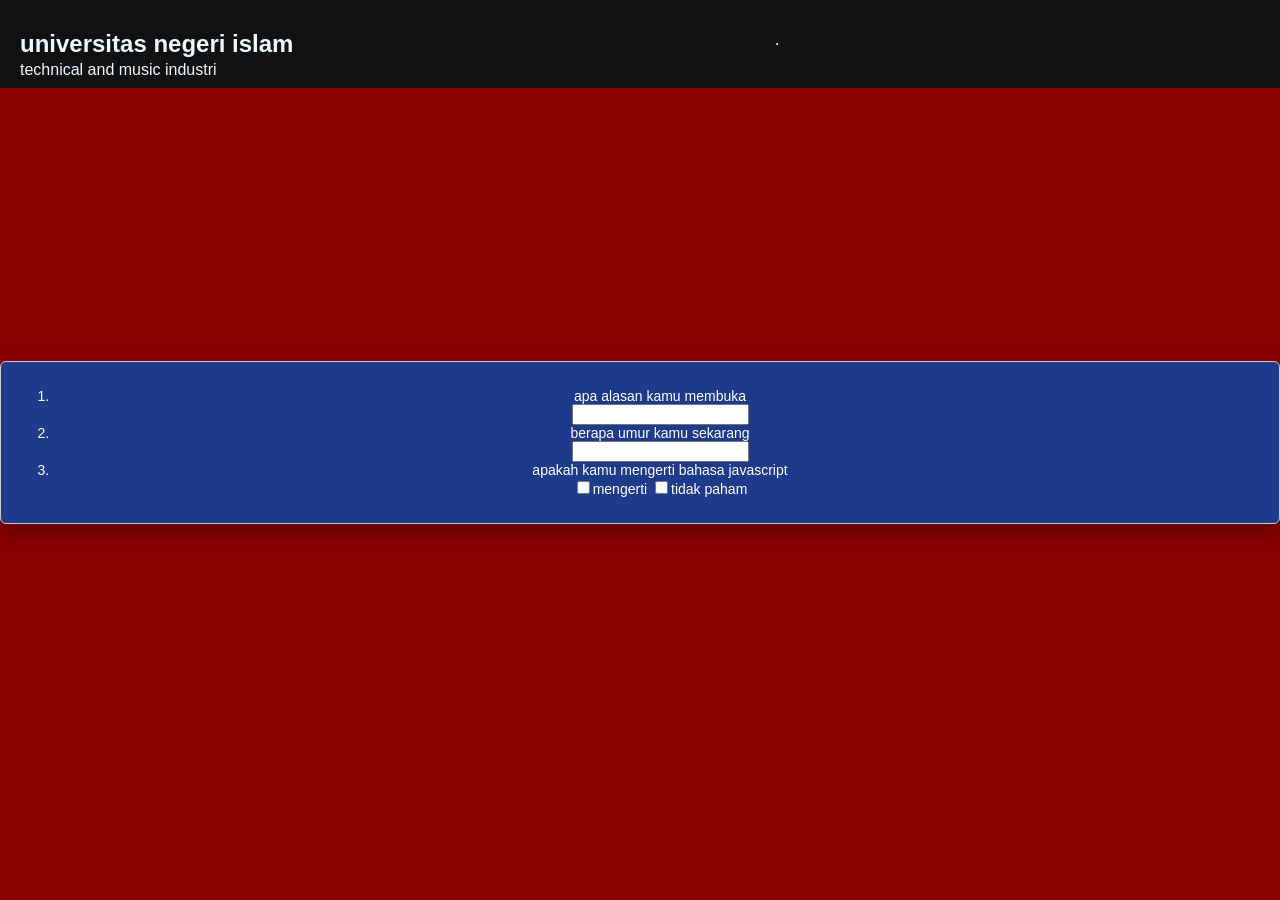
==== form.html @ 667ea2a0 "commit pertama" ====
<!DOCTYPE html>
<html lang="en">
<head>
    <meta charset="UTF-8">
    <meta name="viewport" content="width=device-width, initial-scale=1.0">
    <title>formulir</title>
    <link rel="stylesheet" href="style2.css">
</head>
<body>
    
        <nav class="navbar">
            <h1 class="logo">universitas negeri islam</h1><hr>
            <p style="position: absolute;top:45px;">technical and music industri</p>
        </nav>
    <form class="isi">
        <ol>
            <li>apa alasan kamu membuka</li>
            <input type="text">
            <li>berapa umur kamu sekarang</li>
            <input type="number">
            <li>apakah kamu mengerti bahasa javascript</li>
            <input type="checkbox">mengerti
            <input type="checkbox">tidak paham
        </ol>
        

    </form>
</body>
</html>
---- style2.css ----
/* Mengatur agar body menggunakan Flexbox agar form bisa pas di tengah layar */
body {
    background-color: #8B0000; /* Warna merah marun yang lebih elegan */
    margin: 0;
    min-height: 100vh; /* Tinggi penuh layar */
    display: flex;
    flex-direction: column; /* Menyusun navbar di atas, form di tengah */
    justify-content: center;
    align-items: center;
    font-family: 'Gill Sans', 'Gill Sans MT', Calibri, 'Trebuchet MS', sans-serif;
}

/* Mempercantik Navbar */
.navbar {
    width: 100%;
    position: fixed; /* Supaya navbar tetap menempel di atas */
    top: 0;
    display: flex;
    justify-content: space-between;
    align-items: center;
    padding: 10px 20px;
    background-color: #111; /* Hitam pekat */
    color: aliceblue;
    box-sizing: border-box; /* Menerapkan border-box yang kita bahas tadi! */
}

.logo {
    font-weight: bold;
}

/* Mempercantik Kotak Form Login (menyesuaikan class .login / .isi kamu) */
.login, .isi {
    background-color: #1e3a8a; /* Biru tua yang modern */
    width: 320px;
    padding: 30px;
    border-radius: 12px; /* Membuat sudut kotak melengkung halus */
    box-shadow: 0 8px 20px rgba(0, 0, 0, 0.3); /* Memberikan efek bayangan */
    text-align: center;
    color: white;
    box-sizing: border-box; /* Supaya padding tidak merusak ukuran */
    
}

/* Judul LOGIN */
.nama {
    margin-top: 0;
    letter-spacing: 2px;
    margin-bottom: 20px;
}

/* Mempercantik Kotak Input */
.isi {
    width: 100%;
    padding: 12px;
    margin-bottom: 15px;
    border: 1px solid #ccc;
    border-radius: 6px;
    box-sizing: border-box;
    font-size: 14px;
}

/* Mempercantik Tombol (Submit & Reset) */
.login button, .isi button {
    width: 48%; /* Supaya tombol bisa berdampingan */
    padding: 10px;
    border: none;
    border-radius: 6px;
    font-weight: bold;
    cursor: pointer;
    transition: 0.2s; /* Efek transisi halus saat disentuh */
}
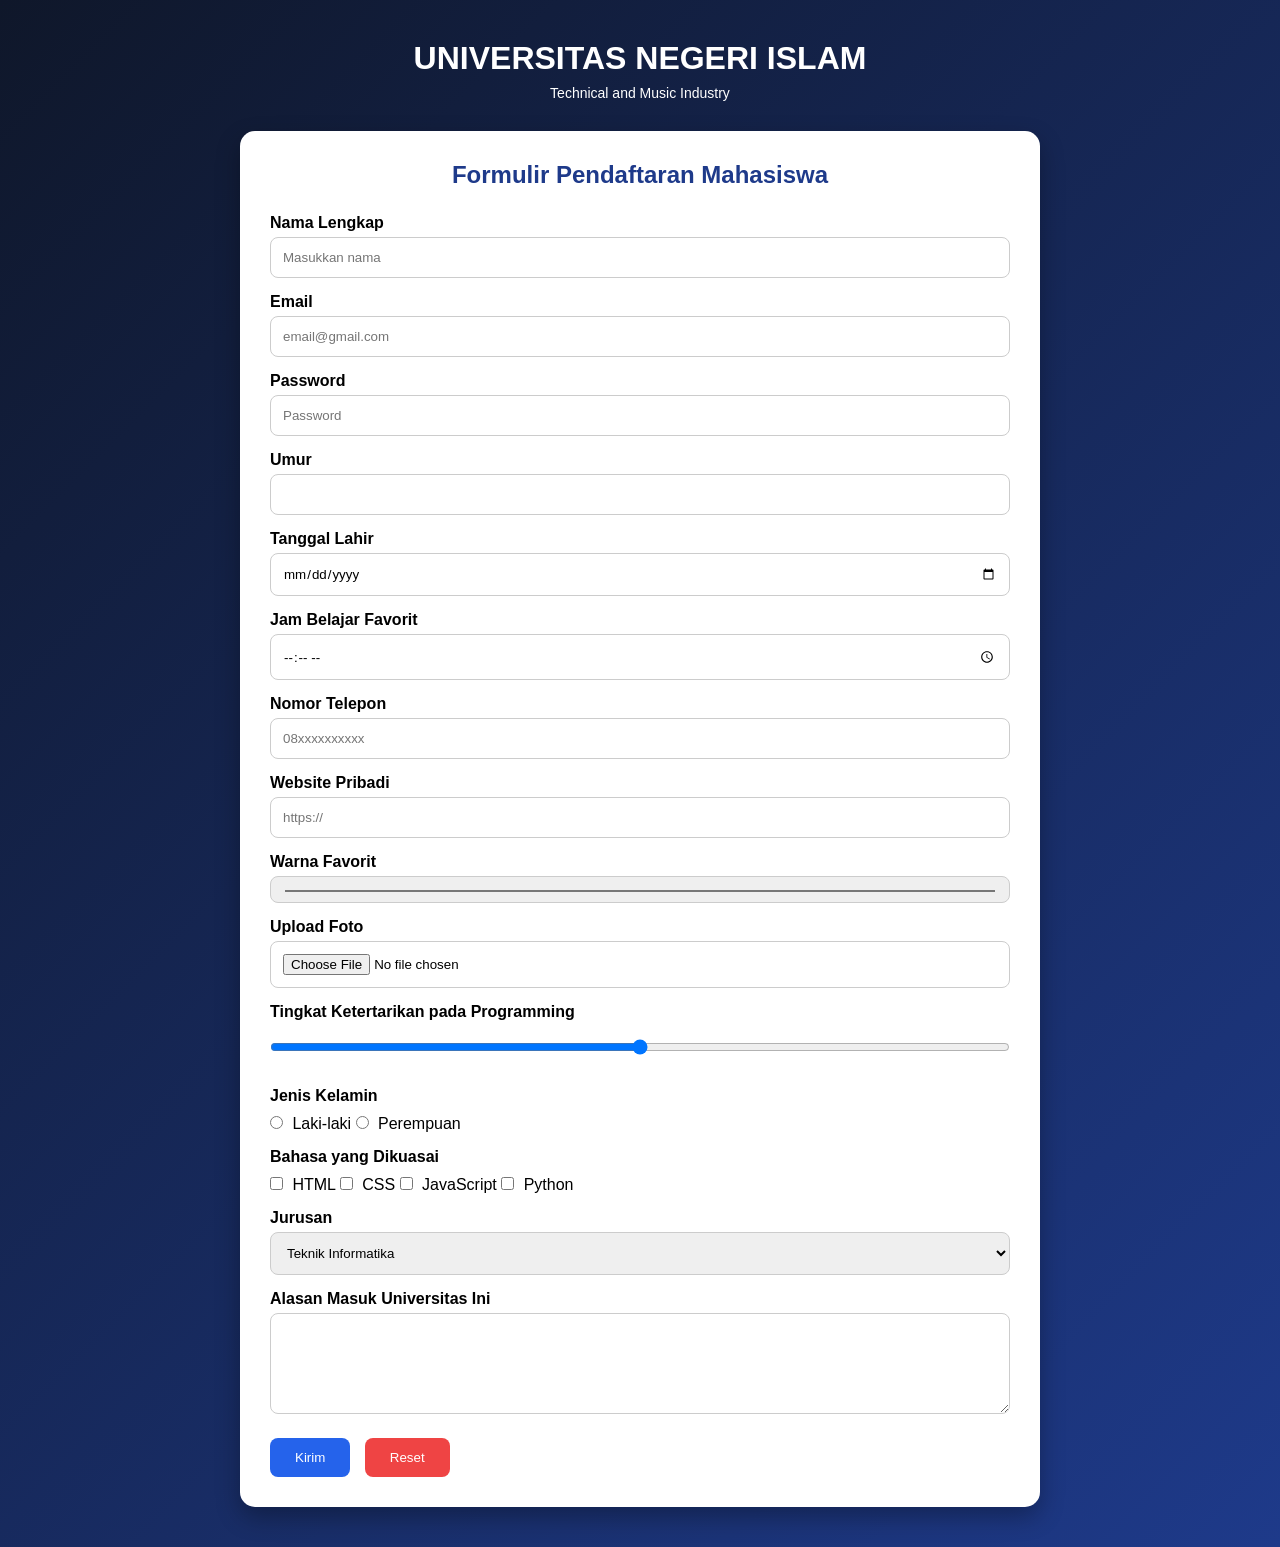
==== commit 94a87445: "data baru" ====
--- a/form.html
+++ b/form.html
@@ -9,21 +9,73 @@
 <body>
     
         <nav class="navbar">
-            <h1 class="logo">universitas negeri islam</h1><hr>
-            <p style="position: absolute;top:45px;">technical and music industri</p>
-        </nav>
+        <h1 class="logo">Universitas Negeri Islam</h1>
+        <p class="subtitle">Technical and Music Industry</p>
+    </nav>
+
     <form class="isi">
-        <ol>
-            <li>apa alasan kamu membuka</li>
-            <input type="text">
-            <li>berapa umur kamu sekarang</li>
-            <input type="number">
-            <li>apakah kamu mengerti bahasa javascript</li>
-            <input type="checkbox">mengerti
-            <input type="checkbox">tidak paham
-        </ol>
-        
+        <h2>Formulir Pendaftaran Mahasiswa</h2>
 
+        <label>Nama Lengkap</label>
+        <input type="text" placeholder="Masukkan nama">
+
+        <label>Email</label>
+        <input type="email" placeholder="email@gmail.com">
+
+        <label>Password</label>
+        <input type="password" placeholder="Password">
+
+        <label>Umur</label>
+        <input type="number" min="17" max="60">
+
+        <label>Tanggal Lahir</label>
+        <input type="date">
+
+        <label>Jam Belajar Favorit</label>
+        <input type="time">
+
+        <label>Nomor Telepon</label>
+        <input type="tel" placeholder="08xxxxxxxxxx">
+
+        <label>Website Pribadi</label>
+        <input type="url" placeholder="https://">
+
+        <label>Warna Favorit</label>
+        <input type="color">
+
+        <label>Upload Foto</label>
+        <input type="file">
+
+        <label>Tingkat Ketertarikan pada Programming</label>
+        <input type="range" min="0" max="100">
+
+        <label>Jenis Kelamin</label>
+        <div class="pilihan">
+            <input type="radio" name="gender"> Laki-laki
+            <input type="radio" name="gender"> Perempuan
+        </div>
+
+        <label>Bahasa yang Dikuasai</label>
+        <div class="pilihan">
+            <input type="checkbox"> HTML
+            <input type="checkbox"> CSS
+            <input type="checkbox"> JavaScript
+            <input type="checkbox"> Python
+        </div>
+
+        <label>Jurusan</label>
+        <select>
+            <option>Teknik Informatika</option>
+            <option>Sistem Informasi</option>
+            <option>Desain Grafis</option>
+            <option>Musik Digital</option>
+        </select>
+
+        <label>Alasan Masuk Universitas Ini</label>
+        <textarea rows="5"></textarea>
+        <button type="submit" class="submite2"onclick="berhasilSimpan()">Kirim</button>
+        <button type="reset">Reset</button>
     </form>
+<script src="main2.js"></script>
 </body>
 </html>
--- a/style2.css
+++ b/style2.css
@@ -1,72 +1,101 @@
-/* Mengatur agar body menggunakan Flexbox agar form bisa pas di tengah layar */
-body {
-    background-color: #8B0000; /* Warna merah marun yang lebih elegan */
+*{
     margin: 0;
-    min-height: 100vh; /* Tinggi penuh layar */
-    display: flex;
-    flex-direction: column; /* Menyusun navbar di atas, form di tengah */
-    justify-content: center;
-    align-items: center;
-    font-family: 'Gill Sans', 'Gill Sans MT', Calibri, 'Trebuchet MS', sans-serif;
+    padding: 0;
+    box-sizing: border-box;
+    font-family: Arial, Helvetica, sans-serif;
 }
 
-/* Mempercantik Navbar */
-.navbar {
-    width: 100%;
-    position: fixed; /* Supaya navbar tetap menempel di atas */
-    top: 0;
-    display: flex;
-    justify-content: space-between;
-    align-items: center;
-    padding: 10px 20px;
-    background-color: #111; /* Hitam pekat */
-    color: aliceblue;
-    box-sizing: border-box; /* Menerapkan border-box yang kita bahas tadi! */
+body{
+    background: linear-gradient(135deg,#0f172a,#1e3a8a);
+    min-height: 100vh;
+    padding: 40px;
 }
 
-.logo {
+.navbar{
+    text-align: center;
+    color: white;
+    margin-bottom: 30px;
+}
+
+.logo{
+    font-size: 32px;
+    text-transform: uppercase;
+}
+
+.subtitle{
+    margin-top: 8px;
+    font-size: 14px;
+}
+
+.isi{
+    max-width: 800px;
+    margin: auto;
+    background: white;
+    padding: 30px;
+    border-radius: 15px;
+    box-shadow: 0 10px 25px rgba(0,0,0,0.3);
+}
+
+.isi h2{
+    text-align: center;
+    margin-bottom: 25px;
+    color: #1e3a8a;
+}
+
+label{
+    display: block;
+    margin-top: 15px;
+    margin-bottom: 5px;
     font-weight: bold;
 }
 
-/* Mempercantik Kotak Form Login (menyesuaikan class .login / .isi kamu) */
-.login, .isi {
-    background-color: #1e3a8a; /* Biru tua yang modern */
-    width: 320px;
-    padding: 30px;
-    border-radius: 12px; /* Membuat sudut kotak melengkung halus */
-    box-shadow: 0 8px 20px rgba(0, 0, 0, 0.3); /* Memberikan efek bayangan */
-    text-align: center;
-    color: white;
-    box-sizing: border-box; /* Supaya padding tidak merusak ukuran */
-    
+input,
+select,
+textarea{
+    width: 100%;
+    padding: 12px;
+    border: 1px solid #ccc;
+    border-radius: 8px;
 }
 
-/* Judul LOGIN */
-.nama {
-    margin-top: 0;
-    letter-spacing: 2px;
-    margin-bottom: 20px;
+input:focus,
+select:focus,
+textarea:focus{
+    outline: none;
+    border-color: #2563eb;
 }
 
-/* Mempercantik Kotak Input */
-.isi {
-    width: 100%;
-    padding: 12px;
-    margin-bottom: 15px;
-    border: 1px solid #ccc;
-    border-radius: 6px;
-    box-sizing: border-box;
-    font-size: 14px;
+.pilihan{
+    margin-top: 10px;
 }
 
-/* Mempercantik Tombol (Submit & Reset) */
-.login button, .isi button {
-    width: 48%; /* Supaya tombol bisa berdampingan */
-    padding: 10px;
-    border: none;
-    border-radius: 6px;
-    font-weight: bold;
-    cursor: pointer;
-    transition: 0.2s; /* Efek transisi halus saat disentuh */
+.pilihan input{
+    width: auto;
+    margin-right: 5px;
 }
 
+button{
+    margin-top: 20px;
+    padding: 12px 25px;
+    border: none;
+    border-radius: 8px;
+    cursor: pointer;
+    color: white;
+}
+
+button[type="submit"]{
+    background: #2563eb;
+}
+
+button[type="submit"]:hover{
+    background: #1d4ed8;
+}
+
+button[type="reset"]{
+    background: #ef4444;
+    margin-left: 10px;
+}
+
+button[type="reset"]:hover{
+    background: #dc2626;
+}
